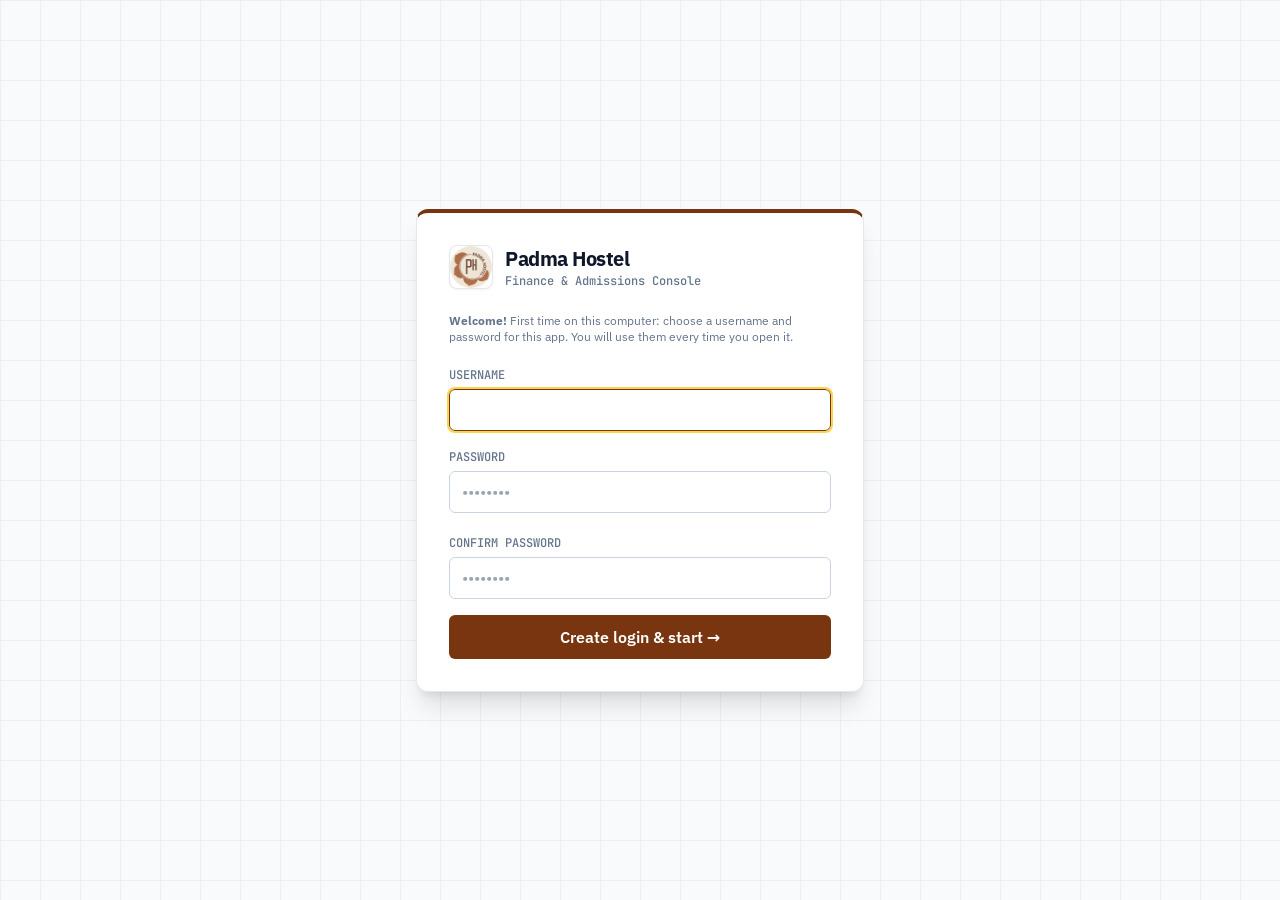
==== index.html @ 4d45a4a4 "v3.3.0: Drive backups go only to the owner's Drive - No Google sign-in on hostel PCs: the app sends " ====
<!DOCTYPE html>
<html lang="en">
<head>
<meta charset="UTF-8" />
<meta http-equiv="Content-Security-Policy" content="default-src 'self'; style-src 'self' 'unsafe-inline'; script-src 'self'; img-src 'self' data: blob:; font-src 'self'; connect-src 'self' https://www.googleapis.com; worker-src 'self'; frame-src 'self' blob:">
<meta name="theme-color" content="#78350f" />
<link rel="manifest" href="manifest.webmanifest" />
<link rel="icon" href="assets/icon-192.png" />
<link rel="apple-touch-icon" href="assets/icon-192.png" />
<meta name="viewport" content="width=device-width, initial-scale=1.0" />
<title>Padma Hostel — Finance &amp; Admissions Console</title>
<link rel="stylesheet" href="tailwind.css">
<link rel="stylesheet" href="styles.css">
</head>
<body class="min-h-screen theme-phb">

<div id="loginScreen" class="fixed inset-0 z-50 flex items-center justify-center bg-slate-50">
  <div class="absolute inset-0 grid-fade pointer-events-none"></div>
  <div class="relative card w-full max-w-md p-8 shadow-xl dynamic-border">
    <div class="flex items-center gap-3 mb-6">
      <div class="w-11 h-11 rounded-lg overflow-hidden border border-slate-200 bg-white shadow-sm">
        <img src="assets/logo.png" alt="Padma Hostel" class="w-full h-full object-cover" />
      </div>
      <div>
        <div class="text-xl font-bold tracking-tight">Padma Hostel</div>
        <div class="text-xs mono text-slate-500">Finance &amp; Admissions Console</div>
      </div>
    </div>
    <div id="loginNote" class="text-xs text-slate-500 mb-4">Restricted area — admin credentials required.</div>
    <label class="text-xs mono text-slate-500">USERNAME</label>
    <input id="loginUser" class="w-full mt-1 mb-3 border border-slate-300 rounded-md px-3 py-2" autocomplete="username" />
    <label class="text-xs mono text-slate-500">PASSWORD</label>
    <input id="loginPass" type="password" class="w-full mt-1 mb-4 border border-slate-300 rounded-md px-3 py-2" placeholder="••••••••" autocomplete="current-password" />
    <div id="loginConfirmWrap" class="hidden"><label class="text-xs mono text-slate-500">CONFIRM PASSWORD</label>
    <input id="loginPass2" type="password" class="w-full mt-1 mb-4 border border-slate-300 rounded-md px-3 py-2" placeholder="••••••••" autocomplete="new-password" /></div>
    <button id="loginBtn" class="btn w-full text-white py-2.5 rounded-md font-semibold dynamic-bg">Enter console →</button>
    <div id="loginErr" class="hidden mt-3 text-xs text-rose-600 mono"></div>
  </div>
</div>

<div id="app" class="hidden">
  <header class="border-b border-slate-200 bg-white sticky top-0 z-30">
    <div class="max-w-[1400px] mx-auto px-6 py-3 flex items-center justify-between gap-4">
      <div class="flex items-center gap-3">
        <div class="w-9 h-9 rounded-md overflow-hidden border border-slate-200 bg-white shadow-sm">
          <img src="assets/logo.png" alt="Padma Hostel" class="w-full h-full object-cover" />
        </div>
        <div>
          <div class="text-[15px] font-bold tracking-tight leading-none">Padma Hostel</div>
          <div class="text-[11px] mono text-slate-500 mt-0.5">Finance Console</div>
        </div>
      </div>
      <div class="flex items-center gap-1 bg-slate-100 rounded-full p-1">
        <button data-branch="PHB-01" class="branch-btn text-xs font-semibold px-4 py-1.5 rounded-full">👦 Padma Boys Hostel</button>
        <button data-branch="PHG-02" class="branch-btn text-xs font-semibold px-4 py-1.5 rounded-full">👧 Padma Girls Hostel</button>
      </div>
      <div class="flex items-center gap-4">
        <div class="text-right leading-tight">
          <div id="clockTime" class="mono text-sm font-bold tracking-tight">--:--:--</div>
          <div id="clockDate" class="text-[11px] text-slate-500">&nbsp;</div>
        </div>
        <div class="flex items-center gap-2 text-xs mono">
          <span id="onlineDot" class="pulse-dot pulse-online"></span>
          <span id="onlineText">ONLINE</span>
        </div>
        <button id="saveBtn" class="btn text-xs font-semibold px-3.5 py-2 rounded-md text-white dynamic-bg" title="Save the PDF reports and the data backup into your save folder (Ctrl+S)"><span id="saveLabel">💾 Save</span></button>
        <button id="webBtn" class="btn text-xs font-semibold px-3 py-2 rounded-md border border-slate-300 bg-white" title="Download a copy of all data as one backup file (for a USB stick or email)"><span id="webLabel">⬇ Backup file</span></button>
        <button id="logoutBtn" class="text-xs text-slate-500 hover:text-rose-600">Logout</button>
      </div>
    </div>
    <div class="max-w-[1400px] mx-auto px-6 flex items-center gap-1">
      <button data-tab="dashboard" class="tab-btn text-sm font-medium px-4 py-2.5 border-b-2 border-transparent">Dashboard</button>
      <button data-tab="rooms" class="tab-btn text-sm font-medium px-4 py-2.5 border-b-2 border-transparent">Rooms</button>
      <button data-tab="admission" class="tab-btn text-sm font-medium px-4 py-2.5 border-b-2 border-transparent">Admissions</button>
      <button data-tab="students" class="tab-btn text-sm font-medium px-4 py-2.5 border-b-2 border-transparent">Students</button>
      <button data-tab="monthly" class="tab-btn text-sm font-medium px-4 py-2.5 border-b-2 border-transparent">Monthly Fee</button>
      <button data-tab="income" class="tab-btn text-sm font-medium px-4 py-2.5 border-b-2 border-transparent">Income</button>
      <button data-tab="expenditure" class="tab-btn text-sm font-medium px-4 py-2.5 border-b-2 border-transparent">Expenditure</button>
      <button data-tab="settings" class="tab-btn text-sm font-medium px-4 py-2.5 border-b-2 border-transparent">Settings</button>
    </div>
  </header>

  <!-- Save reminder (shown when changes have waited a week or more) -->
  <div id="updateBanner" class="hidden max-w-[1400px] mx-auto px-6 mt-4">
    <div class="p-3 rounded-xl border flex items-center justify-between" style="background:#ecfdf5;border-color:#6ee7b7;">
      <div class="text-sm"><b>A new version of the app is ready.</b> <span class="text-slate-600">Your data stays as it is.</span></div>
      <button id="updateBtn" class="btn text-xs text-white px-3 py-1.5 rounded-md font-semibold dynamic-bg">Update now</button>
    </div>
  </div>

  <div id="saveBanner" class="hidden max-w-[1400px] mx-auto px-6 mt-4">
    <div class="p-4 rounded-xl border flex items-center justify-between" style="background:var(--theme-light); border-color:var(--theme-border);">
      <div class="flex items-center gap-3">
        <span class="text-xl">📅</span>
        <div>
          <div class="text-sm font-bold dynamic-text">Time to press Save</div>
          <div class="text-xs text-slate-600" id="saveBannerText"></div>
        </div>
      </div>
      <button id="saveBannerBtn" class="btn text-xs text-white px-3 py-1.5 rounded-md font-semibold dynamic-bg">💾 Save now</button>
    </div>
  </div>

  <main class="max-w-[1400px] mx-auto px-6 py-6">
    <section id="tab-dashboard" class="tab-pane"></section>

    <!-- ROOMS TAB -->
    <section id="tab-rooms" class="tab-pane hidden"></section>

    <!-- ADMISSION TAB (the form stays in the page so typed values are kept when you switch tabs) -->
    <section id="tab-admission" class="tab-pane hidden">
      <div id="admDone" class="hidden card p-4 mb-4 flex items-center justify-between flex-wrap gap-3" style="background:#ecfdf5; border-color:#a7f3d0;">
        <div class="text-sm text-emerald-800"><b id="admDoneText"></b></div>
        <button id="admDonePdf" class="btn text-xs px-3 py-1.5 border border-emerald-300 bg-white rounded-md font-semibold text-emerald-700">📄 Open Admission PDF</button>
      </div>
      <div class="grid grid-cols-1 lg:grid-cols-3 gap-6">
        <div class="card p-6 lg:col-span-2">
          <div class="flex items-center justify-between mb-4">
            <div><div class="text-lg font-bold">Student Application &amp; Admission</div><div class="text-xs text-slate-500 mono">Register student details based on official form specifications.</div></div>
            <span class="chip" style="background:var(--theme-light);color:var(--theme-main);">Branch: <span id="admBranch">Padma Boys Hostel</span></span>
          </div>

          <div class="text-xs font-bold mono text-slate-400 uppercase tracking-wider mb-3 border-b pb-1">Student's Profile</div>
          <div class="flex gap-4 mb-4 items-start">
            <div class="grid grid-cols-1 gap-4 flex-1">
              <div><label class="field-label">FULL NAME (CAPITAL)</label><input id="admName" class="field-input uppercase" placeholder="RAMESH KUMAR" /></div>
              <div class="grid grid-cols-1 md:grid-cols-2 gap-4">
                <div><label class="field-label">NAME IN NEPALI (नेपालीमा)</label><input id="admNameNp" class="field-input" placeholder="रमेश कुमार" /></div>
                <div><label class="field-label">FORM NO.</label><input id="admFormNo" class="field-input" placeholder="40642" /></div>
              </div>
            </div>
            <div class="photo-box" id="photoBox">
              <input type="file" id="admPhotoInput" accept="image/*" class="hidden" />
              <div id="photoPlaceholder" class="text-slate-400 pointer-events-none">
                <div class="text-2xl">📷</div>
                <div class="text-[10px] mt-1 mono">Click to upload</div>
              </div>
              <img id="photoPreview" class="hidden" alt="" />
            </div>
          </div>

          <div class="grid grid-cols-1 md:grid-cols-2 gap-4 mb-4">
            <div>
              <label class="field-label">DATE OF BIRTH (B.S.)</label>
              <div id="admDobPicker" class="bs-date-group"></div>
              <div class="text-[10px] text-slate-400 mt-1">Select BS date (बि.स.)</div>
            </div>
            <div><label class="field-label">WHATSAPP NUMBER</label><input id="admWhatsapp" class="field-input" placeholder="+977 98XXXXXXXX" /></div>
          </div>

          <div class="grid grid-cols-1 md:grid-cols-2 gap-4 mb-4">
            <div><label class="field-label">EMAIL</label><input id="admEmail" class="field-input" placeholder="ramesh@gmail.com" /></div>
            <div>
              <label class="field-label">BLOOD GROUP</label>
              <select id="admBloodGroup" class="field-input bg-white">
                <option value="">Select</option>
                <option>A+</option><option>A-</option><option>B+</option><option>B-</option>
                <option>AB+</option><option>AB-</option><option>O+</option><option>O-</option>
              </select>
            </div>
          </div>

          <div class="grid grid-cols-2 md:grid-cols-4 gap-4 mb-4">
            <div><label class="field-label">DISTRICT</label><input id="admDistrict" class="field-input" placeholder="Lalitpur" /></div>
            <div><label class="field-label">MUNICIPALITY</label><input id="admMunicipality" class="field-input" placeholder="Lalitpur Metro" /></div>
            <div><label class="field-label">WARD NO.</label><input id="admWard" class="field-input" placeholder="10" /></div>
            <div><label class="field-label">TOLE / STREET</label><input id="admStreet" class="field-input" placeholder="Kumaripati" /></div>
          </div>

          <div class="grid grid-cols-2 md:grid-cols-4 gap-4 mb-4">
            <div><label class="field-label">CITIZENSHIP NO.</label><input id="admCitizenship" class="field-input" placeholder="12-34-56-78901" /></div>
            <div><label class="field-label">ACADEMIC INSTITUTE</label><input id="admInstitute" class="field-input" placeholder="College / School" /></div>
            <div><label class="field-label">CLASS TIME / SHIFT</label><input id="admShift" class="field-input" placeholder="Morning / Day" /></div>
            <div><label class="field-label">LEVEL / COURSE</label><input id="admLevel" class="field-input" placeholder="+2 / Bachelor" /></div>
          </div>

          <div class="grid grid-cols-1 md:grid-cols-2 gap-4 mb-6">
            <div>
              <label class="field-label">FOOD PREFERENCE</label>
              <div class="flex gap-4 mt-2">
                <label class="radio-row"><input type="radio" name="admFood" value="Vegetarian" checked /> Vegetarian</label>
                <label class="radio-row"><input type="radio" name="admFood" value="Only Egg" /> Only Egg</label>
                <label class="radio-row"><input type="radio" name="admFood" value="Non-Vegetarian" /> Non-Vegetarian</label>
              </div>
            </div>
            <div><label class="field-label">HEALTH CONDITIONS</label><input id="admHealth" class="field-input" placeholder="Allergies, conditions..." /></div>
          </div>

          <div class="text-xs font-bold mono text-slate-400 uppercase tracking-wider mb-3 border-b pb-1">Guardian's Profile</div>
          <div class="grid grid-cols-1 md:grid-cols-3 gap-4 mb-4">
            <div><label class="field-label">FATHER'S NAME</label><input id="admFather" class="field-input" placeholder="Father's Full Name" /></div>
            <div><label class="field-label">MOTHER'S NAME</label><input id="admMother" class="field-input" placeholder="Mother's Full Name" /></div>
            <div><label class="field-label">LOCAL GUARDIAN / SPOUSE</label><input id="admGuardian" class="field-input" placeholder="Guardian Name" /></div>
          </div>
          <div class="grid grid-cols-1 md:grid-cols-3 gap-4 mb-4">
            <div><label class="field-label">RELATION</label><input id="admRelation" class="field-input" placeholder="Uncle / Brother" /></div>
            <div><label class="field-label">EMERGENCY PHONE</label><input id="admEmergencyPhone" class="field-input" placeholder="9800000000" /></div>
            <div><label class="field-label">OCCUPATION</label><input id="admOccupation" class="field-input" placeholder="Occupation" /></div>
          </div>
          <div class="grid grid-cols-2 md:grid-cols-4 gap-4 mb-4">
            <div><label class="field-label">FATHER'S PHONE</label><input id="admFatherPhone" class="field-input" placeholder="98XXXXXXXX" /></div>
            <div><label class="field-label">FATHER'S OCCUPATION</label><input id="admFatherOccupation" class="field-input" placeholder="Business" /></div>
            <div><label class="field-label">MOTHER'S PHONE</label><input id="admMotherPhone" class="field-input" placeholder="98XXXXXXXX" /></div>
            <div><label class="field-label">MOTHER'S OCCUPATION</label><input id="admMotherOccupation" class="field-input" placeholder="Housewife" /></div>
          </div>
          <div class="mb-6"><label class="field-label">ADDRESS</label><input id="admGuardianAddress" class="field-input" placeholder="Full guardian address" /></div>

          <div class="text-xs font-bold mono text-slate-400 uppercase tracking-wider mb-3 border-b pb-1">Official Hostel Section</div>
          <div class="grid grid-cols-1 md:grid-cols-2 gap-4 mb-4">
            <div>
              <label class="field-label">BOOKING DATE (B.S.)</label>
              <div id="admBookingPicker" class="bs-date-group"></div>
              <div class="text-[10px] text-slate-400 mt-1">AD: <span id="admBookingAD"></span></div>
            </div>
            <div>
              <label class="field-label">ASSIGNED ROOM</label>
              <select id="admRoom" class="field-input bg-white"></select>
            </div>
          </div>
          <div class="grid grid-cols-2 md:grid-cols-4 gap-4 mb-4">
            <div><label class="field-label">BED</label><select id="admBed" class="field-input bg-white"></select></div>
            <div><label class="field-label">MONTHLY RENT</label><input id="admMonthlyRent" type="number" class="field-input" /></div>
            <div><label class="field-label">SECURITY DEPOSIT</label><input id="admDeposit" type="number" class="field-input" /></div>
            <div>
              <label class="field-label">ADMISSION DATE (B.S.)</label>
              <div id="admAdmissionPicker" class="bs-date-group"></div>
              <div class="text-[10px] text-slate-400 mt-1">AD: <span id="admAdmissionAD"></span></div>
            </div>
          </div>
          <div class="grid grid-cols-1 md:grid-cols-3 gap-4">
            <div><label class="field-label">APPROVED BY</label><input id="admApprovedBy" class="field-input" placeholder="Warden / Admin name" /></div>
            <div><label class="field-label">STAY DURATION</label><input id="admStay" class="field-input" placeholder="1 Year" /></div>
          </div>

          <div class="mt-6 flex gap-2">
            <button id="admClearBtn" class="btn px-5 py-2.5 rounded-md font-semibold border border-slate-300 bg-white">Clear</button>
            <button id="admSaveBtn" class="btn text-white px-5 py-2.5 rounded-md font-semibold dynamic-bg">💾 Save Admission</button>
          </div>
        </div>

        <div class="self-start space-y-6">
        <div class="card p-5" id="scanCard">
          <div class="font-bold">📷 Scan old paper form</div>
          <div class="text-xs text-slate-500 mt-1">For students who lived here before this app. Take a clear photo of their application form; the app reads it and fills this page. Needs internet.</div>
          <input type="file" id="scanInput" accept="image/*" class="hidden" />
          <button id="scanBtn" class="btn w-full mt-3 text-white px-4 py-2.5 rounded-md font-semibold dynamic-bg">📷 Choose / take photo of form</button>
          <div id="scanStatus" class="text-xs mt-3 hidden"></div>
          <img id="scanImg" class="hidden mt-3 w-full rounded-md border border-slate-200 cursor-zoom-in" alt="Scanned form" title="Click to enlarge" />
        </div>
        <div class="card p-6" style="background:#0b1220; color:white; border-color:#0b1220;">
          <div class="text-xs mono text-slate-400">JOINING BILL SUMMARY</div>
          <div class="mt-3 space-y-2 text-sm">
            <div class="flex justify-between"><span class="text-slate-400">Admission Fee</span><span id="calcAdm" class="mono">Rs. 5,000</span></div>
            <div class="flex justify-between"><span class="text-slate-400">Deposit (refundable)</span><span id="calcDep" class="mono">Rs. 5,000</span></div>
            <div class="flex justify-between"><span class="text-slate-400">Form Fee</span><span id="calcForm" class="mono">Rs. 200</span></div>
            <div class="flex justify-between"><span class="text-slate-400">Bed Fee (1st month)</span><span id="calcBed" class="mono">Rs. 17,000</span></div>
          </div>
          <div class="border-t border-slate-700 mt-4 pt-4 flex justify-between items-center">
            <span class="text-xs mono text-slate-400">TOTAL</span>
            <span id="calcTotal" class="stat-num text-2xl font-bold" style="color:#fbbf24">Rs. 27,200</span>
          </div>
          <label class="mt-5 flex items-start gap-2 text-xs text-slate-300 cursor-pointer">
            <input id="admPaid" type="checkbox" checked class="mt-0.5" />
            <span>Payment received – add these amounts to the Income ledger and the first month's fee.</span>
          </label>
        </div>
        </div>
      </div>
    </section>

    <section id="tab-students" class="tab-pane hidden"></section>
    <section id="tab-monthly" class="tab-pane hidden"></section>
    <section id="tab-income" class="tab-pane hidden"></section>
    <section id="tab-expenditure" class="tab-pane hidden"></section>
    <section id="tab-settings" class="tab-pane hidden"></section>
  </main>

  <div id="modalRoot"></div>
  <div id="toast" class="fixed bottom-6 right-6 z-50 hidden card px-4 py-3 shadow-xl text-sm"></div>
</div>

<script src="js/bs-data.js"></script>
<script src="js/core.js"></script>
<script src="vendor/html2canvas.min.js"></script>
<script src="vendor/jspdf.umd.min.js"></script>
<script src="js/padma-web.js"></script>
<script src="js/app.js"></script>
<script src="js/pwa.js"></script>
</body>
</html>
---- styles.css ----
@font-face{font-family:'IBM Plex Sans';font-weight:400;font-style:normal;src:url(fonts/ibm-plex-sans-latin-400-normal.woff2) format('woff2')}
@font-face{font-family:'IBM Plex Sans';font-weight:500;font-style:normal;src:url(fonts/ibm-plex-sans-latin-500-normal.woff2) format('woff2')}
@font-face{font-family:'IBM Plex Sans';font-weight:600;font-style:normal;src:url(fonts/ibm-plex-sans-latin-600-normal.woff2) format('woff2')}
@font-face{font-family:'IBM Plex Sans';font-weight:700;font-style:normal;src:url(fonts/ibm-plex-sans-latin-700-normal.woff2) format('woff2')}
@font-face{font-family:'JetBrains Mono';font-weight:500;font-style:normal;src:url(fonts/jetbrains-mono-latin-500-normal.woff2) format('woff2')}
@font-face{font-family:'JetBrains Mono';font-weight:700;font-style:normal;src:url(fonts/jetbrains-mono-latin-700-normal.woff2) format('woff2')}

:root{--ink:#0f172a;--line:#e2e8f0;--theme-main:#78350f;--theme-dark:#451a03;--theme-light:#fef3c7;--theme-border:#fcd34d}
.theme-phb{--theme-main:#78350f;--theme-dark:#451a03;--theme-light:#fef3c7;--theme-border:#fcd34d}
.theme-phg{--theme-main:#1d4ed8;--theme-dark:#1e3a8a;--theme-light:#dbeafe;--theme-border:#93c5fd}
body{font-family:'IBM Plex Sans',system-ui,sans-serif;background:#f6f7f9;color:var(--ink)}
.mono{font-family:'JetBrains Mono',ui-monospace,monospace}
.stat-num{font-family:'JetBrains Mono',ui-monospace,monospace;font-variant-numeric:tabular-nums}
.grid-fade{background-image:linear-gradient(var(--line) 1px,transparent 1px),linear-gradient(90deg,var(--line) 1px,transparent 1px);background-size:40px 40px;opacity:.5}
.card{background:#fff;border:1px solid var(--line);border-radius:12px}
.dynamic-bg{background:var(--theme-main)}.dynamic-bg:hover{background:var(--theme-dark)}
.dynamic-text{color:var(--theme-main)}
.dynamic-border{border-top:4px solid var(--theme-main)}
.btn{cursor:pointer;transition:.15s}.btn:hover{filter:brightness(.97)}.btn:disabled{opacity:.5;cursor:default}
.tab-btn{color:#64748b}.tab-btn:hover{color:var(--ink)}
.tab-active{color:var(--theme-main)!important;border-bottom-color:var(--theme-main)!important;font-weight:600}
.branch-btn{color:#64748b;cursor:pointer}
.branch-active{background:var(--theme-main);color:#fff!important}
.field-label{display:block;font-size:11px;font-family:'JetBrains Mono',monospace;color:#64748b;margin-bottom:4px}
.field-input{width:100%;border:1px solid #cbd5e1;border-radius:6px;padding:8px 10px;font-size:14px;background:#fff}
.field-input:focus,input:focus,select:focus{outline:2px solid var(--theme-border);border-color:var(--theme-main)}
.field-err{border-color:#e11d48!important}
.radio-row{display:flex;gap:6px;align-items:center;font-size:13px}
.photo-box{width:112px;height:130px;border:2px dashed #cbd5e1;border-radius:8px;display:flex;align-items:center;justify-content:center;text-align:center;cursor:pointer;overflow:hidden;flex-shrink:0}
.photo-box img{width:100%;height:100%;object-fit:cover}
.chip{display:inline-block;font-size:11px;font-weight:600;padding:3px 10px;border-radius:999px}
.pulse-dot{width:9px;height:9px;border-radius:50%;display:inline-block}
.pulse-online{background:#10b981;box-shadow:0 0 0 0 rgba(16,185,129,.6);animation:pulse 2s infinite}
.pulse-offline{background:#f43f5e}
@keyframes pulse{70%{box-shadow:0 0 0 7px rgba(16,185,129,0)}100%{box-shadow:0 0 0 0 rgba(16,185,129,0)}}
.bs-date-group{display:grid;grid-template-columns:1.1fr 1.4fr 1fr;gap:6px}
.bs-date-group select{min-width:0;width:100%;border:1px solid #cbd5e1;border-radius:6px;padding:8px 6px;font-size:14px;background:#fff}
.bed-card{border:1px solid var(--line);border-radius:8px;padding:8px 10px;font-size:12px;background:#fff;min-height:54px}
.bed-free{border-style:dashed;color:#94a3b8;cursor:pointer;background:#f8fafc}
.bed-free:hover{border-color:var(--theme-main);color:var(--theme-main)}
.bed-taken{background:var(--theme-light);border-color:var(--theme-border)}
/* ledger sheet */
table.sheet{width:100%;border-collapse:collapse;font-size:13px}
table.sheet th{background:#0b1220;color:#fff;text-align:left;font-weight:600;padding:8px 10px;font-size:12px;position:sticky;top:0}
table.sheet td{border-bottom:1px solid var(--line);padding:7px 10px;vertical-align:middle}
table.sheet tbody tr:nth-child(even){background:#f8fafc}
table.sheet tfoot td{background:var(--theme-light);font-weight:700}
.r{text-align:right}
.tag{font-size:11px;font-weight:600;padding:2px 8px;border-radius:999px}
.tag-paid{background:#d1fae5;color:#065f46}.tag-part{background:#fef3c7;color:#92400e}.tag-unpaid{background:#ffe4e6;color:#9f1239}
.link{color:var(--theme-main);cursor:pointer;font-size:12px;font-weight:600}.link:hover{text-decoration:underline}
.link-red{color:#e11d48}
.modal-back{position:fixed;inset:0;background:rgba(15,23,42,.55);z-index:60;display:flex;align-items:center;justify-content:center;padding:20px}
.modal{background:#fff;border-radius:12px;max-width:520px;width:100%;padding:22px;max-height:90vh;overflow:auto;border-top:4px solid var(--theme-main)}
.modal h3{font-weight:700;font-size:17px;margin-bottom:12px}
.toast-ok{border-left:4px solid #10b981}.toast-err{border-left:4px solid #e11d48}
.tab-pane .scroll{max-height:62vh;overflow:auto}

/* scanner: fields filled from a scanned form, and ones to double-check */
.scan-filled { background: #fefce8 !important; }
.scan-check { background: #fff7ed !important; outline: 2px solid #f59e0b; outline-offset: 0; }
.scan-zoom { position: fixed; inset: 0; background: rgba(15,23,42,.85); z-index: 80; overflow: auto; cursor: zoom-out; display: flex; justify-content: center; padding: 20px; }
.scan-zoom img { max-width: min(1100px, 100%); height: auto; border-radius: 8px; }
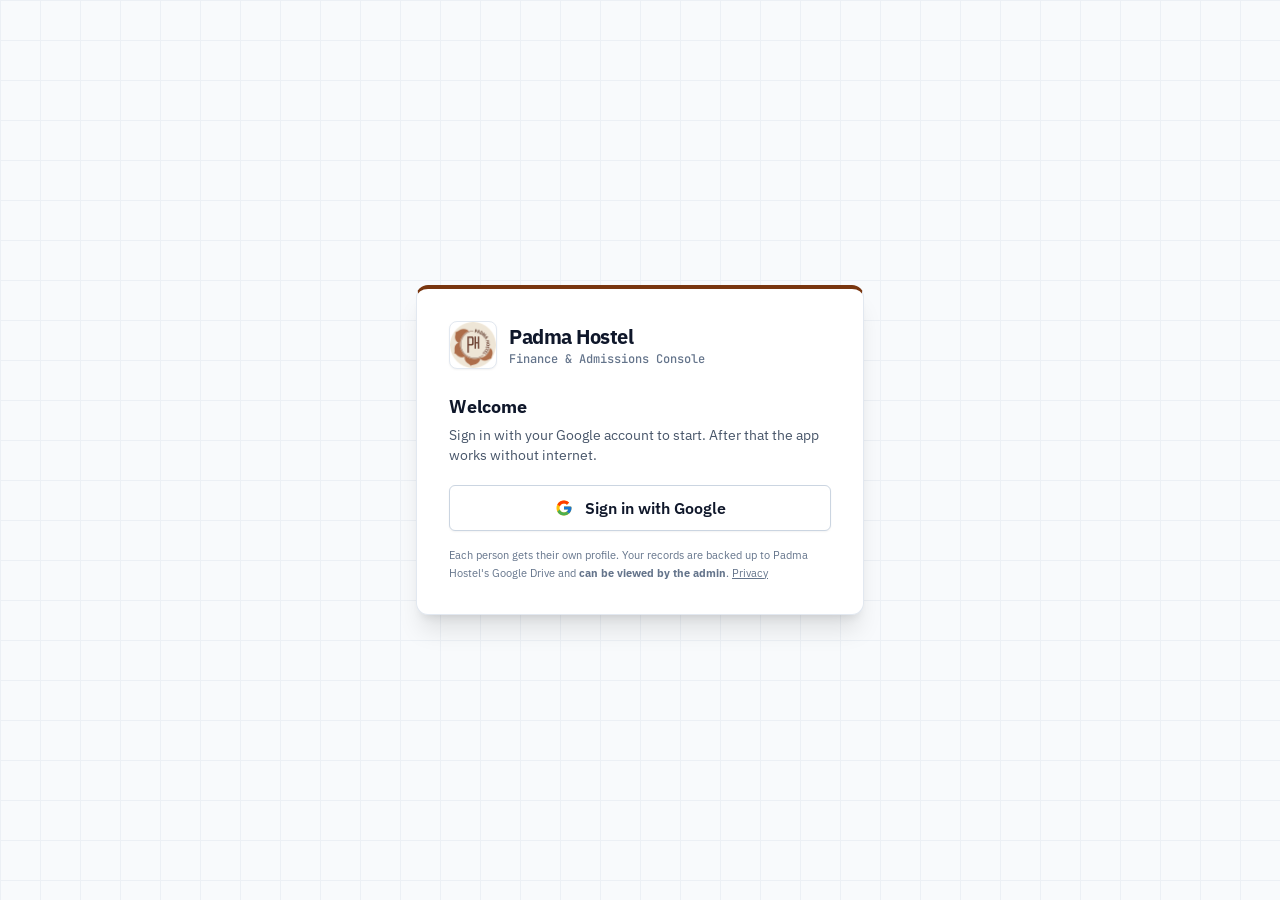
==== commit 1eb76de9: "v5.0.0: Google sign-in with a profile and Drive folder per person, admin profile cards with read-onl" ====
--- a/index.html
+++ b/index.html
@@ -4,7 +4,7 @@
 <meta charset="UTF-8" />
 <meta http-equiv="Content-Security-Policy" content="default-src 'self'; style-src 'self' 'unsafe-inline'; script-src 'self'; img-src 'self' data: blob:; font-src 'self'; connect-src 'self' https://www.googleapis.com; worker-src 'self'; frame-src 'self' blob:">
 <meta name="theme-color" content="#78350f" />
-<link rel="manifest" href="manifest.webmanifest" />
+<link rel="manifest" href="/api/manifest" />
 <link rel="icon" href="assets/icon-192.png" />
 <link rel="apple-touch-icon" href="assets/icon-192.png" />
 <meta name="viewport" content="width=device-width, initial-scale=1.0" />
@@ -14,26 +14,53 @@
 </head>
 <body class="min-h-screen theme-phb">
 
-<div id="loginScreen" class="fixed inset-0 z-50 flex items-center justify-center bg-slate-50">
+<div id="loginScreen" class="fixed inset-0 z-50 flex items-center justify-center bg-slate-50 overflow-auto py-8">
   <div class="absolute inset-0 grid-fade pointer-events-none"></div>
   <div class="relative card w-full max-w-md p-8 shadow-xl dynamic-border">
+    <div id="envBadge" class="hidden mb-4 text-xs font-bold text-white bg-orange-600 rounded-md px-3 py-2">TEST COPY — data here is kept separately and never mixes with real data.</div>
     <div class="flex items-center gap-3 mb-6">
-      <div class="w-11 h-11 rounded-lg overflow-hidden border border-slate-200 bg-white shadow-sm">
-        <img src="assets/logo.png" alt="Padma Hostel" class="w-full h-full object-cover" />
-      </div>
-      <div>
-        <div class="text-xl font-bold tracking-tight">Padma Hostel</div>
-        <div class="text-xs mono text-slate-500">Finance &amp; Admissions Console</div>
-      </div>
-    </div>
-    <div id="loginNote" class="text-xs text-slate-500 mb-4">Restricted area — admin credentials required.</div>
-    <label class="text-xs mono text-slate-500">USERNAME</label>
-    <input id="loginUser" class="w-full mt-1 mb-3 border border-slate-300 rounded-md px-3 py-2" autocomplete="username" />
-    <label class="text-xs mono text-slate-500">PASSWORD</label>
-    <input id="loginPass" type="password" class="w-full mt-1 mb-4 border border-slate-300 rounded-md px-3 py-2" placeholder="••••••••" autocomplete="current-password" />
-    <div id="loginConfirmWrap" class="hidden"><label class="text-xs mono text-slate-500">CONFIRM PASSWORD</label>
-    <input id="loginPass2" type="password" class="w-full mt-1 mb-4 border border-slate-300 rounded-md px-3 py-2" placeholder="••••••••" autocomplete="new-password" /></div>
-    <button id="loginBtn" class="btn w-full text-white py-2.5 rounded-md font-semibold dynamic-bg">Enter console →</button>
+      <div class="w-12 h-12 rounded-lg overflow-hidden border border-slate-200 bg-white shadow-sm flex-none">
+        <img id="gateLogo" src="assets/logo.png" alt="Padma Hostel" class="w-full h-full object-cover" />
+      </div>
+      <div class="min-w-0">
+        <div id="gateTitle" class="text-xl font-bold tracking-tight truncate">Padma Hostel</div>
+        <div id="gateSub" class="text-xs mono text-slate-500">Finance &amp; Admissions Console</div>
+      </div>
+    </div>
+
+    <div id="stepLoading" class="gate-step text-sm text-slate-500">Starting…</div>
+
+    <div id="stepSignin" class="gate-step hidden">
+      <div class="font-bold text-lg mb-1">Welcome</div>
+      <div class="text-sm text-slate-600 mb-5">Sign in with your Google account to start. After that the app works without internet.</div>
+      <button id="googleBtn" class="btn w-full flex items-center justify-center gap-3 border border-slate-300 bg-white py-2.5 rounded-md font-semibold shadow-sm hover:bg-slate-50">
+        <svg width="18" height="18" viewBox="0 0 48 48" aria-hidden="true"><path fill="#FFC107" d="M43.6 20.5H42V20H24v8h11.3C33.7 32.7 29.2 36 24 36c-6.6 0-12-5.4-12-12s5.4-12 12-12c3.1 0 5.8 1.2 7.9 3.1l5.7-5.7C34 6.1 29.3 4 24 4 12.9 4 4 12.9 4 24s8.9 20 20 20 20-8.9 20-20c0-1.3-.1-2.4-.4-3.5z"/><path fill="#FF3D00" d="M6.3 14.7l6.6 4.8C14.7 15.1 19 12 24 12c3.1 0 5.8 1.2 7.9 3.1l5.7-5.7C34 6.1 29.3 4 24 4 16.3 4 9.7 8.3 6.3 14.7z"/><path fill="#4CAF50" d="M24 44c5.2 0 9.9-2 13.4-5.2l-6.2-5.2C29.2 35.1 26.7 36 24 36c-5.2 0-9.6-3.3-11.3-7.9l-6.5 5C9.5 39.6 16.2 44 24 44z"/><path fill="#1976D2" d="M43.6 20.5H42V20H24v8h11.3c-.8 2.2-2.2 4.2-4.1 5.6l6.2 5.2C37 39.2 44 34 44 24c0-1.3-.1-2.4-.4-3.5z"/></svg>
+        Sign in with Google
+      </button>
+      <div class="text-[11px] text-slate-500 mt-4 leading-relaxed">Each person gets their own profile. Your records are backed up to Padma Hostel's Google Drive and <b>can be viewed by the admin</b>. <a href="privacy.html" target="_blank" class="underline">Privacy</a></div>
+    </div>
+
+    <div id="stepProfile" class="gate-step hidden">
+      <div class="text-xs mono text-slate-500 mb-1">STEP 1 OF 2</div>
+      <div class="font-bold text-lg mb-1">Your profile name</div>
+      <div class="text-sm text-slate-600 mb-4">The name the admin sees for you (for example your full name).</div>
+      <label class="text-xs mono text-slate-500">PROFILE NAME</label>
+      <input id="obProfile" class="w-full mt-1 mb-4 border border-slate-300 rounded-md px-3 py-2" maxlength="60" />
+      <button data-next="profile" class="btn w-full text-white py-2.5 rounded-md font-semibold dynamic-bg">Next →</button>
+    </div>
+
+    <div id="stepLogin" class="gate-step hidden">
+      <div id="loginStepNo" class="text-xs mono text-slate-500 mb-1 hidden">STEP 2 OF 2</div>
+      <div id="loginNote" class="text-xs text-slate-500 mb-4">Enter your username and password.</div>
+      <label class="text-xs mono text-slate-500">USERNAME</label>
+      <input id="loginUser" class="w-full mt-1 mb-3 border border-slate-300 rounded-md px-3 py-2" autocomplete="username" />
+      <label class="text-xs mono text-slate-500">PASSWORD</label>
+      <input id="loginPass" type="password" class="w-full mt-1 mb-4 border border-slate-300 rounded-md px-3 py-2" placeholder="••••••••" autocomplete="current-password" />
+      <div id="loginConfirmWrap" class="hidden"><label class="text-xs mono text-slate-500">CONFIRM PASSWORD</label>
+      <input id="loginPass2" type="password" class="w-full mt-1 mb-4 border border-slate-300 rounded-md px-3 py-2" placeholder="••••••••" autocomplete="new-password" /></div>
+      <button id="loginBtn" class="btn w-full text-white py-2.5 rounded-md font-semibold dynamic-bg">Open Console →</button>
+      <div id="restoreWrap" class="hidden mt-4 text-xs text-slate-600 border-t border-slate-200 pt-3">Using the app on a new computer? <button id="restoreDriveBtn" class="link">Bring my data from the Google Drive backup</button> <span id="restoreMsg"></span></div>
+    </div>
     <div id="loginErr" class="hidden mt-3 text-xs text-rose-600 mono"></div>
   </div>
 </div>
@@ -43,14 +70,14 @@
     <div class="max-w-[1400px] mx-auto px-6 py-3 flex items-center justify-between gap-4">
       <div class="flex items-center gap-3">
         <div class="w-9 h-9 rounded-md overflow-hidden border border-slate-200 bg-white shadow-sm">
-          <img src="assets/logo.png" alt="Padma Hostel" class="w-full h-full object-cover" />
+          <img id="hdrLogo" src="assets/logo.png" alt="Padma Hostel" class="w-full h-full object-cover" />
         </div>
         <div>
-          <div class="text-[15px] font-bold tracking-tight leading-none">Padma Hostel</div>
-          <div class="text-[11px] mono text-slate-500 mt-0.5">Finance Console</div>
-        </div>
-      </div>
-      <div class="flex items-center gap-1 bg-slate-100 rounded-full p-1">
+          <div id="hdrName" class="text-[15px] font-bold tracking-tight leading-none">Padma Hostel</div>
+          <div id="hdrSub" class="text-[11px] mono text-slate-500 mt-0.5">Finance Console</div>
+        </div>
+      </div>
+      <div id="branchToggle" class="flex items-center gap-1 bg-slate-100 rounded-full p-1">
         <button data-branch="PHB-01" class="branch-btn text-xs font-semibold px-4 py-1.5 rounded-full">👦 Padma Boys Hostel</button>
         <button data-branch="PHG-02" class="branch-btn text-xs font-semibold px-4 py-1.5 rounded-full">👧 Padma Girls Hostel</button>
       </div>
--- a/styles.css
+++ b/styles.css
@@ -61,3 +61,12 @@
 .scan-check { background: #fff7ed !important; outline: 2px solid #f59e0b; outline-offset: 0; }
 .scan-zoom { position: fixed; inset: 0; background: rgba(15,23,42,.85); z-index: 80; overflow: auto; cursor: zoom-out; display: flex; justify-content: center; padding: 20px; }
 .scan-zoom img { max-width: min(1100px, 100%); height: auto; border-radius: 8px; }
+
+/* ---- additions (classes not in the prebuilt tailwind.css) ---- */
+.w-12{width:3rem}.h-12{height:3rem}.w-20{width:5rem}.h-20{height:5rem}.w-24{width:6rem}.h-24{height:6rem}
+.border-2{border-width:2px}.border-dashed{border-style:dashed}.flex-none{flex:none}.min-w-0{min-width:0}
+.truncate{overflow:hidden;text-overflow:ellipsis;white-space:nowrap}.overflow-auto{overflow:auto}
+.py-8{padding-top:2rem;padding-bottom:2rem}.py-1{padding-top:.25rem;padding-bottom:.25rem}.pt-3{padding-top:.75rem}.mb-1{margin-bottom:.25rem}
+.leading-relaxed{line-height:1.625}.underline{text-decoration:underline}.hover\:bg-slate-50:hover{background:#f8fafc}
+.bg-orange-600{background:#ea580c}.text-center{text-align:center}
+.gate-step input[type=radio],.gate-step input[type=checkbox]{accent-color:var(--theme-main,#4338ca)}
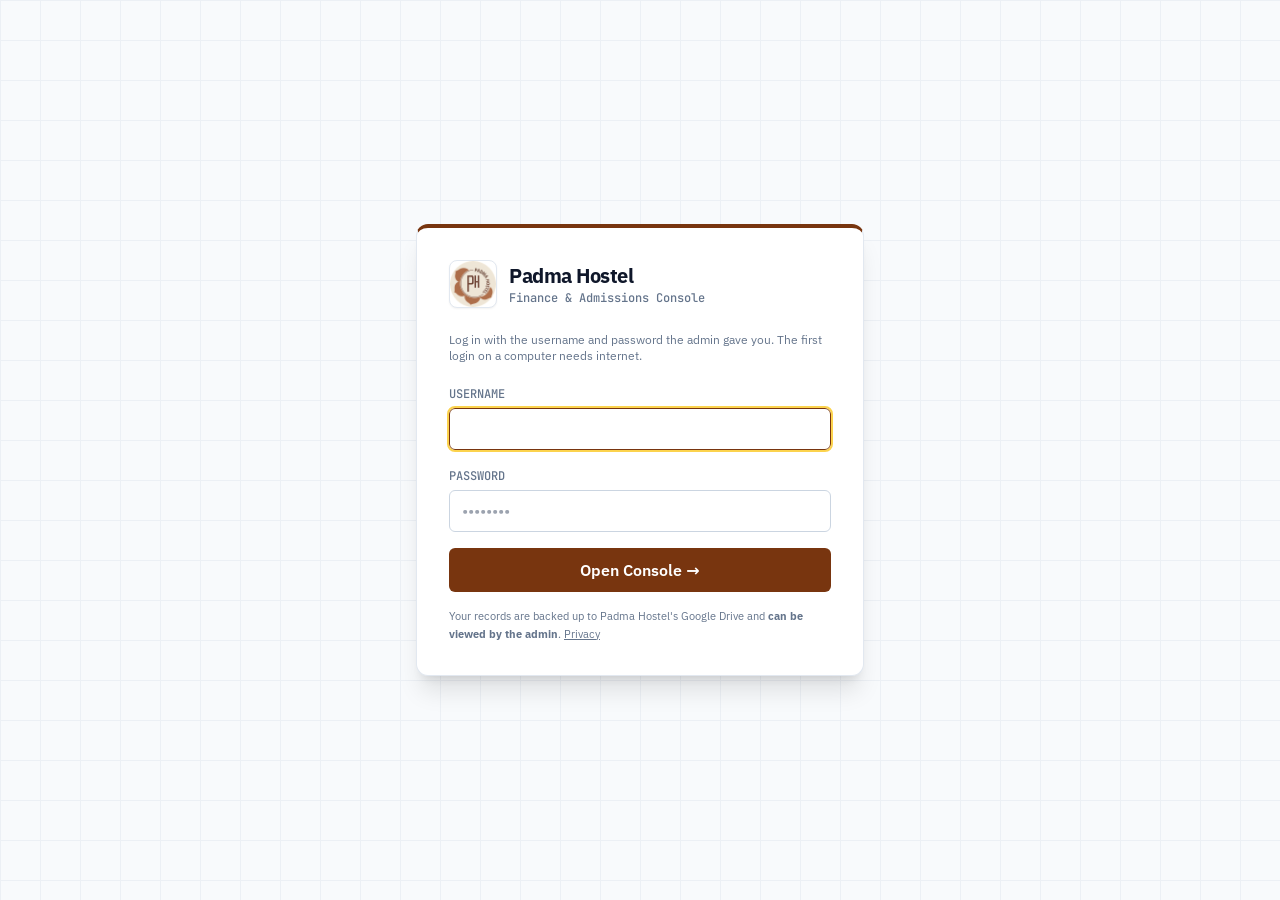
==== commit 5e06b575: "v5.1.0: username + password logins made by the admin, admin login, Connect Google Drive button Co-Au" ====
--- a/index.html
+++ b/index.html
@@ -30,36 +30,14 @@
 
     <div id="stepLoading" class="gate-step text-sm text-slate-500">Starting…</div>
 
-    <div id="stepSignin" class="gate-step hidden">
-      <div class="font-bold text-lg mb-1">Welcome</div>
-      <div class="text-sm text-slate-600 mb-5">Sign in with your Google account to start. After that the app works without internet.</div>
-      <button id="googleBtn" class="btn w-full flex items-center justify-center gap-3 border border-slate-300 bg-white py-2.5 rounded-md font-semibold shadow-sm hover:bg-slate-50">
-        <svg width="18" height="18" viewBox="0 0 48 48" aria-hidden="true"><path fill="#FFC107" d="M43.6 20.5H42V20H24v8h11.3C33.7 32.7 29.2 36 24 36c-6.6 0-12-5.4-12-12s5.4-12 12-12c3.1 0 5.8 1.2 7.9 3.1l5.7-5.7C34 6.1 29.3 4 24 4 12.9 4 4 12.9 4 24s8.9 20 20 20 20-8.9 20-20c0-1.3-.1-2.4-.4-3.5z"/><path fill="#FF3D00" d="M6.3 14.7l6.6 4.8C14.7 15.1 19 12 24 12c3.1 0 5.8 1.2 7.9 3.1l5.7-5.7C34 6.1 29.3 4 24 4 16.3 4 9.7 8.3 6.3 14.7z"/><path fill="#4CAF50" d="M24 44c5.2 0 9.9-2 13.4-5.2l-6.2-5.2C29.2 35.1 26.7 36 24 36c-5.2 0-9.6-3.3-11.3-7.9l-6.5 5C9.5 39.6 16.2 44 24 44z"/><path fill="#1976D2" d="M43.6 20.5H42V20H24v8h11.3c-.8 2.2-2.2 4.2-4.1 5.6l6.2 5.2C37 39.2 44 34 44 24c0-1.3-.1-2.4-.4-3.5z"/></svg>
-        Sign in with Google
-      </button>
-      <div class="text-[11px] text-slate-500 mt-4 leading-relaxed">Each person gets their own profile. Your records are backed up to Padma Hostel's Google Drive and <b>can be viewed by the admin</b>. <a href="privacy.html" target="_blank" class="underline">Privacy</a></div>
-    </div>
-
-    <div id="stepProfile" class="gate-step hidden">
-      <div class="text-xs mono text-slate-500 mb-1">STEP 1 OF 2</div>
-      <div class="font-bold text-lg mb-1">Your profile name</div>
-      <div class="text-sm text-slate-600 mb-4">The name the admin sees for you (for example your full name).</div>
-      <label class="text-xs mono text-slate-500">PROFILE NAME</label>
-      <input id="obProfile" class="w-full mt-1 mb-4 border border-slate-300 rounded-md px-3 py-2" maxlength="60" />
-      <button data-next="profile" class="btn w-full text-white py-2.5 rounded-md font-semibold dynamic-bg">Next →</button>
-    </div>
-
     <div id="stepLogin" class="gate-step hidden">
-      <div id="loginStepNo" class="text-xs mono text-slate-500 mb-1 hidden">STEP 2 OF 2</div>
-      <div id="loginNote" class="text-xs text-slate-500 mb-4">Enter your username and password.</div>
+      <div id="loginNote" class="text-xs text-slate-500 mb-4">Log in with the username and password the admin gave you. The first login on a computer needs internet.</div>
       <label class="text-xs mono text-slate-500">USERNAME</label>
       <input id="loginUser" class="w-full mt-1 mb-3 border border-slate-300 rounded-md px-3 py-2" autocomplete="username" />
       <label class="text-xs mono text-slate-500">PASSWORD</label>
       <input id="loginPass" type="password" class="w-full mt-1 mb-4 border border-slate-300 rounded-md px-3 py-2" placeholder="••••••••" autocomplete="current-password" />
-      <div id="loginConfirmWrap" class="hidden"><label class="text-xs mono text-slate-500">CONFIRM PASSWORD</label>
-      <input id="loginPass2" type="password" class="w-full mt-1 mb-4 border border-slate-300 rounded-md px-3 py-2" placeholder="••••••••" autocomplete="new-password" /></div>
       <button id="loginBtn" class="btn w-full text-white py-2.5 rounded-md font-semibold dynamic-bg">Open Console →</button>
-      <div id="restoreWrap" class="hidden mt-4 text-xs text-slate-600 border-t border-slate-200 pt-3">Using the app on a new computer? <button id="restoreDriveBtn" class="link">Bring my data from the Google Drive backup</button> <span id="restoreMsg"></span></div>
+      <div class="text-[11px] text-slate-500 mt-4 leading-relaxed">Your records are backed up to Padma Hostel's Google Drive and <b>can be viewed by the admin</b>. <a href="privacy.html" target="_blank" class="underline">Privacy</a></div>
     </div>
     <div id="loginErr" class="hidden mt-3 text-xs text-rose-600 mono"></div>
   </div>
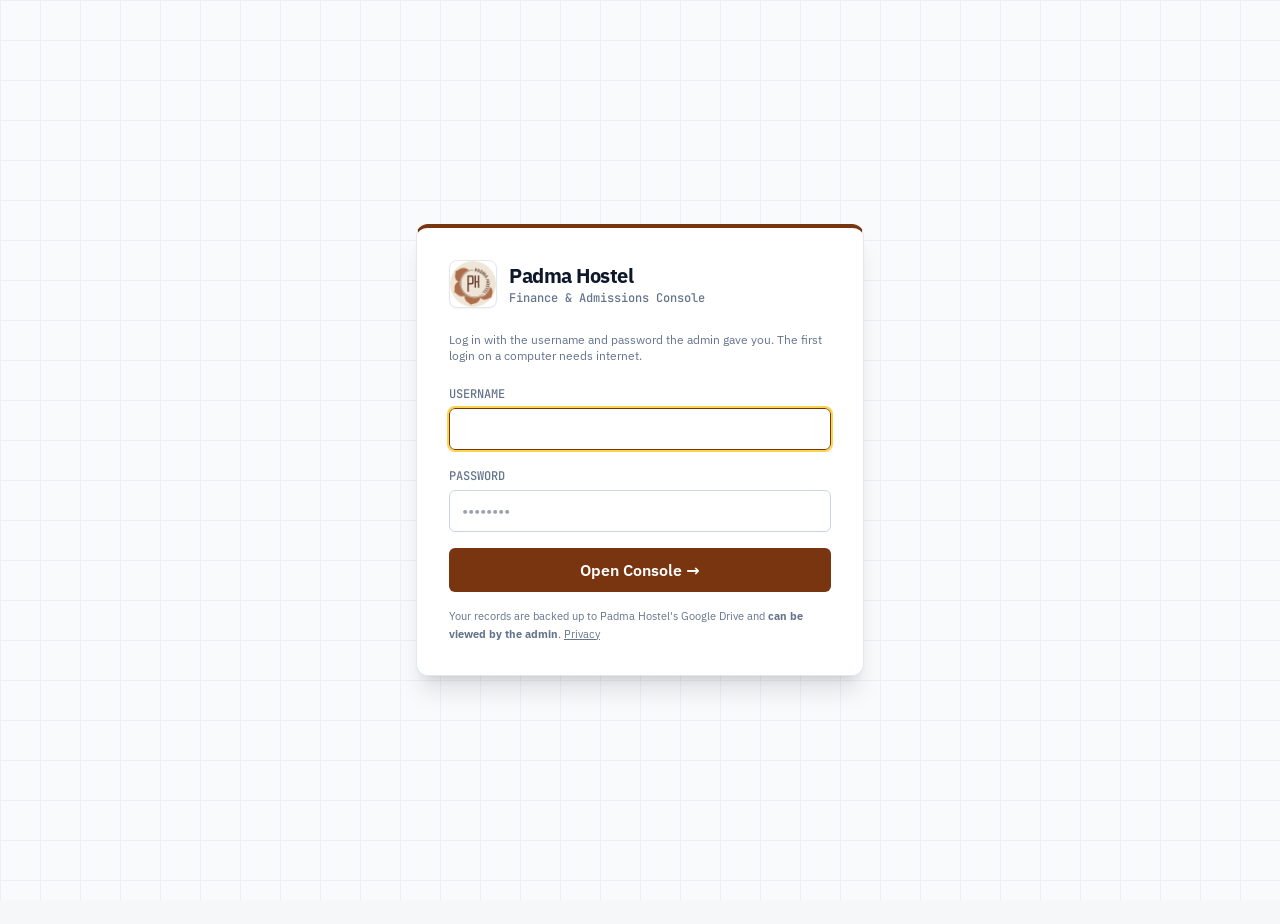
==== commit 219b88d3: "Small footer (Made by arunpoudel_dm, Help & Support, Privacy Policy, WhatsApp/email/Instagram) + Hel" ====
--- a/index.html
+++ b/index.html
@@ -81,6 +81,7 @@
       <button data-tab="monthly" class="tab-btn text-sm font-medium px-4 py-2.5 border-b-2 border-transparent">Monthly Fee</button>
       <button data-tab="income" class="tab-btn text-sm font-medium px-4 py-2.5 border-b-2 border-transparent">Income</button>
       <button data-tab="expenditure" class="tab-btn text-sm font-medium px-4 py-2.5 border-b-2 border-transparent">Expenditure</button>
+      <button data-tab="balance" class="tab-btn text-sm font-medium px-4 py-2.5 border-b-2 border-transparent">Balance Sheet</button>
       <button data-tab="settings" class="tab-btn text-sm font-medium px-4 py-2.5 border-b-2 border-transparent">Settings</button>
     </div>
   </header>
@@ -121,18 +122,22 @@
       <div class="grid grid-cols-1 lg:grid-cols-3 gap-6">
         <div class="card p-6 lg:col-span-2">
           <div class="flex items-center justify-between mb-4">
-            <div><div class="text-lg font-bold">Student Application &amp; Admission</div><div class="text-xs text-slate-500 mono">Register student details based on official form specifications.</div></div>
+            <div><div class="text-lg font-bold" id="admTitle">Student Application Form</div><div class="text-xs text-slate-500 mono">Same questions as the paper form, in the same order.</div></div>
             <span class="chip" style="background:var(--theme-light);color:var(--theme-main);">Branch: <span id="admBranch">Padma Boys Hostel</span></span>
           </div>
 
+          <div class="grid grid-cols-1 md:grid-cols-3 gap-4 mb-4">
+            <div><label class="field-label">FORM NO.</label><input id="admFormNo" class="field-input" placeholder="40642" /></div>
+            <div class="md:col-span-2">
+              <label class="field-label">DATE (ON THE FORM, B.S.)</label>
+              <div id="admAppDatePicker" class="bs-date-group"></div>
+            </div>
+          </div>
           <div class="text-xs font-bold mono text-slate-400 uppercase tracking-wider mb-3 border-b pb-1">Student's Profile</div>
           <div class="flex gap-4 mb-4 items-start">
             <div class="grid grid-cols-1 gap-4 flex-1">
-              <div><label class="field-label">FULL NAME (CAPITAL)</label><input id="admName" class="field-input uppercase" placeholder="RAMESH KUMAR" /></div>
-              <div class="grid grid-cols-1 md:grid-cols-2 gap-4">
-                <div><label class="field-label">NAME IN NEPALI (नेपालीमा)</label><input id="admNameNp" class="field-input" placeholder="रमेश कुमार" /></div>
-                <div><label class="field-label">FORM NO.</label><input id="admFormNo" class="field-input" placeholder="40642" /></div>
-              </div>
+              <div><label class="field-label">STUDENT'S NAME (IN CAPITAL)</label><input id="admName" class="field-input uppercase" placeholder="RAMESH KUMAR" /></div>
+              <div><label class="field-label">विद्यार्थीको नाम (नेपालीमा)</label><input id="admNameNp" class="field-input" placeholder="रमेश कुमार" /></div>
             </div>
             <div class="photo-box" id="photoBox">
               <input type="file" id="admPhotoInput" accept="image/*" class="hidden" />
@@ -144,17 +149,35 @@
             </div>
           </div>
 
-          <div class="grid grid-cols-1 md:grid-cols-2 gap-4 mb-4">
+          <div class="grid grid-cols-1 md:grid-cols-3 gap-4 mb-4">
             <div>
               <label class="field-label">DATE OF BIRTH (B.S.)</label>
               <div id="admDobPicker" class="bs-date-group"></div>
-              <div class="text-[10px] text-slate-400 mt-1">Select BS date (बि.स.)</div>
-            </div>
-            <div><label class="field-label">WHATSAPP NUMBER</label><input id="admWhatsapp" class="field-input" placeholder="+977 98XXXXXXXX" /></div>
+            </div>
+            <div><label class="field-label">CONTACT NO.</label><input id="admWhatsapp" class="field-input" placeholder="98XXXXXXXX" /></div>
+            <div><label class="field-label">E-MAIL</label><input id="admEmail" class="field-input" placeholder="ramesh@gmail.com" /></div>
           </div>
 
           <div class="grid grid-cols-1 md:grid-cols-2 gap-4 mb-4">
-            <div><label class="field-label">EMAIL</label><input id="admEmail" class="field-input" placeholder="ramesh@gmail.com" /></div>
+            <div><label class="field-label">ADDRESS: DISTRICT</label><input id="admDistrict" class="field-input" placeholder="Lalitpur" /></div>
+            <div><label class="field-label">METRO / SUB-METRO / RURAL / MUNICIPALITY</label><input id="admMunicipality" class="field-input" placeholder="Lalitpur Metro" /></div>
+          </div>
+          <div class="grid grid-cols-1 md:grid-cols-4 gap-4 mb-4">
+            <div><label class="field-label">WARD NO.</label><input id="admWard" class="field-input" placeholder="10" /></div>
+            <div class="md:col-span-3"><label class="field-label">STREET NAME / TOLE / CHOWK</label><input id="admStreet" class="field-input" placeholder="Kumaripati" /></div>
+          </div>
+          <div class="mb-4"><label class="field-label">CITIZENSHIP NO. / DATE OF ISSUE / PLACE</label><input id="admCitizenship" class="field-input" placeholder="12-34-56-78901 / 2077-01-01 / Lalitpur" /></div>
+
+          <div class="grid grid-cols-1 md:grid-cols-3 gap-4 mb-4">
+            <div class="md:col-span-2"><label class="field-label">NAME OF THE EDUCATIONAL INSTITUTE</label><input id="admInstitute" class="field-input" placeholder="College / School" /></div>
+            <div><label class="field-label">CLASS TIME</label><input id="admShift" class="field-input" placeholder="Morning / Day" /></div>
+          </div>
+          <div class="grid grid-cols-1 md:grid-cols-2 gap-4 mb-4">
+            <div><label class="field-label">LEVEL OF STUDY</label><input id="admLevel" class="field-input" placeholder="+2 / Bachelor" /></div>
+            <div><label class="field-label">TIME DURATION TO STAY IN THE HOSTEL</label><input id="admStay" class="field-input" placeholder="1 Year" /></div>
+          </div>
+
+          <div class="grid grid-cols-1 md:grid-cols-3 gap-4 mb-4">
             <div>
               <label class="field-label">BLOOD GROUP</label>
               <select id="admBloodGroup" class="field-input bg-white">
@@ -163,54 +186,44 @@
                 <option>AB+</option><option>AB-</option><option>O+</option><option>O-</option>
               </select>
             </div>
-          </div>
-
-          <div class="grid grid-cols-2 md:grid-cols-4 gap-4 mb-4">
-            <div><label class="field-label">DISTRICT</label><input id="admDistrict" class="field-input" placeholder="Lalitpur" /></div>
-            <div><label class="field-label">MUNICIPALITY</label><input id="admMunicipality" class="field-input" placeholder="Lalitpur Metro" /></div>
-            <div><label class="field-label">WARD NO.</label><input id="admWard" class="field-input" placeholder="10" /></div>
-            <div><label class="field-label">TOLE / STREET</label><input id="admStreet" class="field-input" placeholder="Kumaripati" /></div>
-          </div>
-
-          <div class="grid grid-cols-2 md:grid-cols-4 gap-4 mb-4">
-            <div><label class="field-label">CITIZENSHIP NO.</label><input id="admCitizenship" class="field-input" placeholder="12-34-56-78901" /></div>
-            <div><label class="field-label">ACADEMIC INSTITUTE</label><input id="admInstitute" class="field-input" placeholder="College / School" /></div>
-            <div><label class="field-label">CLASS TIME / SHIFT</label><input id="admShift" class="field-input" placeholder="Morning / Day" /></div>
-            <div><label class="field-label">LEVEL / COURSE</label><input id="admLevel" class="field-input" placeholder="+2 / Bachelor" /></div>
-          </div>
-
-          <div class="grid grid-cols-1 md:grid-cols-2 gap-4 mb-6">
-            <div>
-              <label class="field-label">FOOD PREFERENCE</label>
+            <div class="md:col-span-2">
+              <label class="field-label">FOOD</label>
               <div class="flex gap-4 mt-2">
                 <label class="radio-row"><input type="radio" name="admFood" value="Vegetarian" checked /> Vegetarian</label>
                 <label class="radio-row"><input type="radio" name="admFood" value="Only Egg" /> Only Egg</label>
-                <label class="radio-row"><input type="radio" name="admFood" value="Non-Vegetarian" /> Non-Vegetarian</label>
+                <label class="radio-row"><input type="radio" name="admFood" value="Non-Vegetarian" /> Non-vegetarian</label>
               </div>
             </div>
-            <div><label class="field-label">HEALTH CONDITIONS</label><input id="admHealth" class="field-input" placeholder="Allergies, conditions..." /></div>
-          </div>
+          </div>
+          <div class="mb-6"><label class="field-label">MENTION THE DISEASE (IF ANY)</label><input id="admHealth" class="field-input" placeholder="None" /></div>
 
           <div class="text-xs font-bold mono text-slate-400 uppercase tracking-wider mb-3 border-b pb-1">Guardian's Profile</div>
           <div class="grid grid-cols-1 md:grid-cols-3 gap-4 mb-4">
-            <div><label class="field-label">FATHER'S NAME</label><input id="admFather" class="field-input" placeholder="Father's Full Name" /></div>
-            <div><label class="field-label">MOTHER'S NAME</label><input id="admMother" class="field-input" placeholder="Mother's Full Name" /></div>
-            <div><label class="field-label">LOCAL GUARDIAN / SPOUSE</label><input id="admGuardian" class="field-input" placeholder="Guardian Name" /></div>
-          </div>
-          <div class="grid grid-cols-1 md:grid-cols-3 gap-4 mb-4">
+            <div><label class="field-label">FATHER'S NAME</label><input id="admFather" class="field-input" placeholder="Father's full name" /></div>
+            <div><label class="field-label">CONTACT NO.</label><input id="admFatherPhone" class="field-input" placeholder="98XXXXXXXX" /></div>
+            <div><label class="field-label">OCCUPATION</label><input id="admFatherOccupation" class="field-input" placeholder="Business" /></div>
+          </div>
+          <div class="grid grid-cols-1 md:grid-cols-3 gap-4 mb-4">
+            <div><label class="field-label">MOTHER'S NAME</label><input id="admMother" class="field-input" placeholder="Mother's full name" /></div>
+            <div><label class="field-label">CONTACT NO.</label><input id="admMotherPhone" class="field-input" placeholder="98XXXXXXXX" /></div>
+            <div><label class="field-label">OCCUPATION</label><input id="admMotherOccupation" class="field-input" placeholder="Housewife" /></div>
+          </div>
+          <div class="grid grid-cols-1 md:grid-cols-3 gap-4 mb-4">
+            <div><label class="field-label">SPOUSE NAME</label><input id="admSpouse" class="field-input" placeholder="If married" /></div>
+            <div><label class="field-label">CONTACT NO.</label><input id="admSpousePhone" class="field-input" placeholder="98XXXXXXXX" /></div>
+            <div><label class="field-label">OCCUPATION</label><input id="admSpouseOccupation" class="field-input" placeholder="Occupation" /></div>
+          </div>
+          <div class="grid grid-cols-1 md:grid-cols-2 gap-4 mb-4">
+            <div><label class="field-label">NAME OF THE LOCAL GUARDIAN</label><input id="admGuardian" class="field-input" placeholder="Guardian's full name" /></div>
+            <div><label class="field-label">ADDRESS</label><input id="admGuardianAddress" class="field-input" placeholder="Guardian's address" /></div>
+          </div>
+          <div class="grid grid-cols-1 md:grid-cols-3 gap-4 mb-6">
+            <div><label class="field-label">CONTACT NO.</label><input id="admEmergencyPhone" class="field-input" placeholder="98XXXXXXXX" /></div>
+            <div><label class="field-label">OCCUPATION</label><input id="admOccupation" class="field-input" placeholder="Occupation" /></div>
             <div><label class="field-label">RELATION</label><input id="admRelation" class="field-input" placeholder="Uncle / Brother" /></div>
-            <div><label class="field-label">EMERGENCY PHONE</label><input id="admEmergencyPhone" class="field-input" placeholder="9800000000" /></div>
-            <div><label class="field-label">OCCUPATION</label><input id="admOccupation" class="field-input" placeholder="Occupation" /></div>
-          </div>
-          <div class="grid grid-cols-2 md:grid-cols-4 gap-4 mb-4">
-            <div><label class="field-label">FATHER'S PHONE</label><input id="admFatherPhone" class="field-input" placeholder="98XXXXXXXX" /></div>
-            <div><label class="field-label">FATHER'S OCCUPATION</label><input id="admFatherOccupation" class="field-input" placeholder="Business" /></div>
-            <div><label class="field-label">MOTHER'S PHONE</label><input id="admMotherPhone" class="field-input" placeholder="98XXXXXXXX" /></div>
-            <div><label class="field-label">MOTHER'S OCCUPATION</label><input id="admMotherOccupation" class="field-input" placeholder="Housewife" /></div>
-          </div>
-          <div class="mb-6"><label class="field-label">ADDRESS</label><input id="admGuardianAddress" class="field-input" placeholder="Full guardian address" /></div>
-
-          <div class="text-xs font-bold mono text-slate-400 uppercase tracking-wider mb-3 border-b pb-1">Official Hostel Section</div>
+          </div>
+
+          <div class="text-xs font-bold mono text-slate-400 uppercase tracking-wider mb-3 border-b pb-1">For Official Purpose Only</div>
           <div class="grid grid-cols-1 md:grid-cols-2 gap-4 mb-4">
             <div>
               <label class="field-label">BOOKING DATE (B.S.)</label>
@@ -234,7 +247,6 @@
           </div>
           <div class="grid grid-cols-1 md:grid-cols-3 gap-4">
             <div><label class="field-label">APPROVED BY</label><input id="admApprovedBy" class="field-input" placeholder="Warden / Admin name" /></div>
-            <div><label class="field-label">STAY DURATION</label><input id="admStay" class="field-input" placeholder="1 Year" /></div>
           </div>
 
           <div class="mt-6 flex gap-2">
@@ -254,11 +266,17 @@
         </div>
         <div class="card p-6" style="background:#0b1220; color:white; border-color:#0b1220;">
           <div class="text-xs mono text-slate-400">JOINING BILL SUMMARY</div>
+          <div class="flex justify-between items-center mt-1"><div class="text-[11px] text-slate-400">Standard rates from Settings.</div><button id="billEdit" type="button" class="bill-edit">✏ Edit</button></div>
           <div class="mt-3 space-y-2 text-sm">
-            <div class="flex justify-between"><span class="text-slate-400">Admission Fee</span><span id="calcAdm" class="mono">Rs. 5,000</span></div>
-            <div class="flex justify-between"><span class="text-slate-400">Deposit (refundable)</span><span id="calcDep" class="mono">Rs. 5,000</span></div>
-            <div class="flex justify-between"><span class="text-slate-400">Form Fee</span><span id="calcForm" class="mono">Rs. 200</span></div>
-            <div class="flex justify-between"><span class="text-slate-400">Bed Fee (1st month)</span><span id="calcBed" class="mono">Rs. 17,000</span></div>
+            <div class="flex justify-between items-center"><span class="text-slate-400">Admission Fee</span><input id="billAdm" type="number" min="0" class="bill-in mono" readonly></div>
+            <div class="flex justify-between items-center"><span class="text-slate-400">Deposit (refundable)</span><input id="billDep" type="number" min="0" class="bill-in mono" readonly></div>
+            <div class="flex justify-between items-center"><span class="text-slate-400">Form Fee</span><input id="billForm" type="number" min="0" class="bill-in mono" readonly></div>
+            <div class="flex justify-between items-center"><span class="text-slate-400">Bed Fee (1st month)</span><input id="billBed" type="number" min="0" class="bill-in mono" readonly></div>
+            <div id="billDiscRow" class="hidden">
+              <div class="flex justify-between items-center"><span style="color:#4ade80">Discount given</span><span id="billDisc" class="mono" style="color:#4ade80"></span></div>
+              <input id="billDiscNote" class="bill-note mt-2" placeholder="Discount reason (optional)">
+            </div>
+            <div class="text-right"><span id="billReset" class="hidden text-[11px] underline cursor-pointer text-slate-400">↺ Use standard rates</span></div>
           </div>
           <div class="border-t border-slate-700 mt-4 pt-4 flex justify-between items-center">
             <span class="text-xs mono text-slate-400">TOTAL</span>
@@ -277,6 +295,7 @@
     <section id="tab-monthly" class="tab-pane hidden"></section>
     <section id="tab-income" class="tab-pane hidden"></section>
     <section id="tab-expenditure" class="tab-pane hidden"></section>
+    <section id="tab-balance" class="tab-pane hidden"></section>
     <section id="tab-settings" class="tab-pane hidden"></section>
   </main>
 
@@ -291,5 +310,6 @@
 <script src="js/padma-web.js"></script>
 <script src="js/app.js"></script>
 <script src="js/pwa.js"></script>
+<script src="js/footer.js"></script>
 </body>
 </html>
--- a/styles.css
+++ b/styles.css
@@ -70,3 +70,11 @@
 .leading-relaxed{line-height:1.625}.underline{text-decoration:underline}.hover\:bg-slate-50:hover{background:#f8fafc}
 .bg-orange-600{background:#ea580c}.text-center{text-align:center}
 .gate-step input[type=radio],.gate-step input[type=checkbox]{accent-color:var(--theme-main,#4338ca)}
+/* Balance Sheet */
+.bal-badge{display:inline-block;padding:2px 8px;border-radius:999px;font-size:11px;font-weight:600;white-space:nowrap}
+.bal-green{background:#dcfce7;color:#166534}.bal-blue{background:#dbeafe;color:#1e40af}.bal-orange{background:#ffedd5;color:#9a3412}.bal-red{background:#fee2e2;color:#991b1b}.bal-grey{background:#f1f5f9;color:#475569}.bal-teal{background:#ccfbf1;color:#115e59}.bal-amber{background:#fef9c3;color:#854d0e}.bal-purple{background:#f3e8ff;color:#6b21a8}
+#tab-balance .p-3{padding:.75rem}#tab-balance .pt-3{padding-top:.75rem}#tab-dashboard .-mt-3{margin-top:-.75rem}
+.prof-tab{border-bottom:2px solid transparent;color:#64748b}.prof-tab-on{border-bottom-color:var(--theme-main);color:#0f172a}
+.modal .p-3{padding:.75rem}
+.bill-in{width:120px;text-align:right;background:#111a2e;border:1px solid #334155;color:#fff;border-radius:6px;padding:4px 8px}.bill-in:focus{outline:2px solid #fbbf24}.bill-in.bill-changed{border-color:#4ade80}.bill-note{width:100%;background:#111a2e;border:1px solid #334155;color:#fff;border-radius:6px;padding:5px 8px;font-size:12px}
+.bill-in[readonly]{background:transparent;border-color:transparent;cursor:default}.bill-in[readonly]:focus{outline:none}.bill-edit{font-size:12px;border:1px solid #475569;color:#e2e8f0;border-radius:6px;padding:3px 10px}.bill-edit.on{background:#fbbf24;color:#0b1220;border-color:#fbbf24;font-weight:600}
